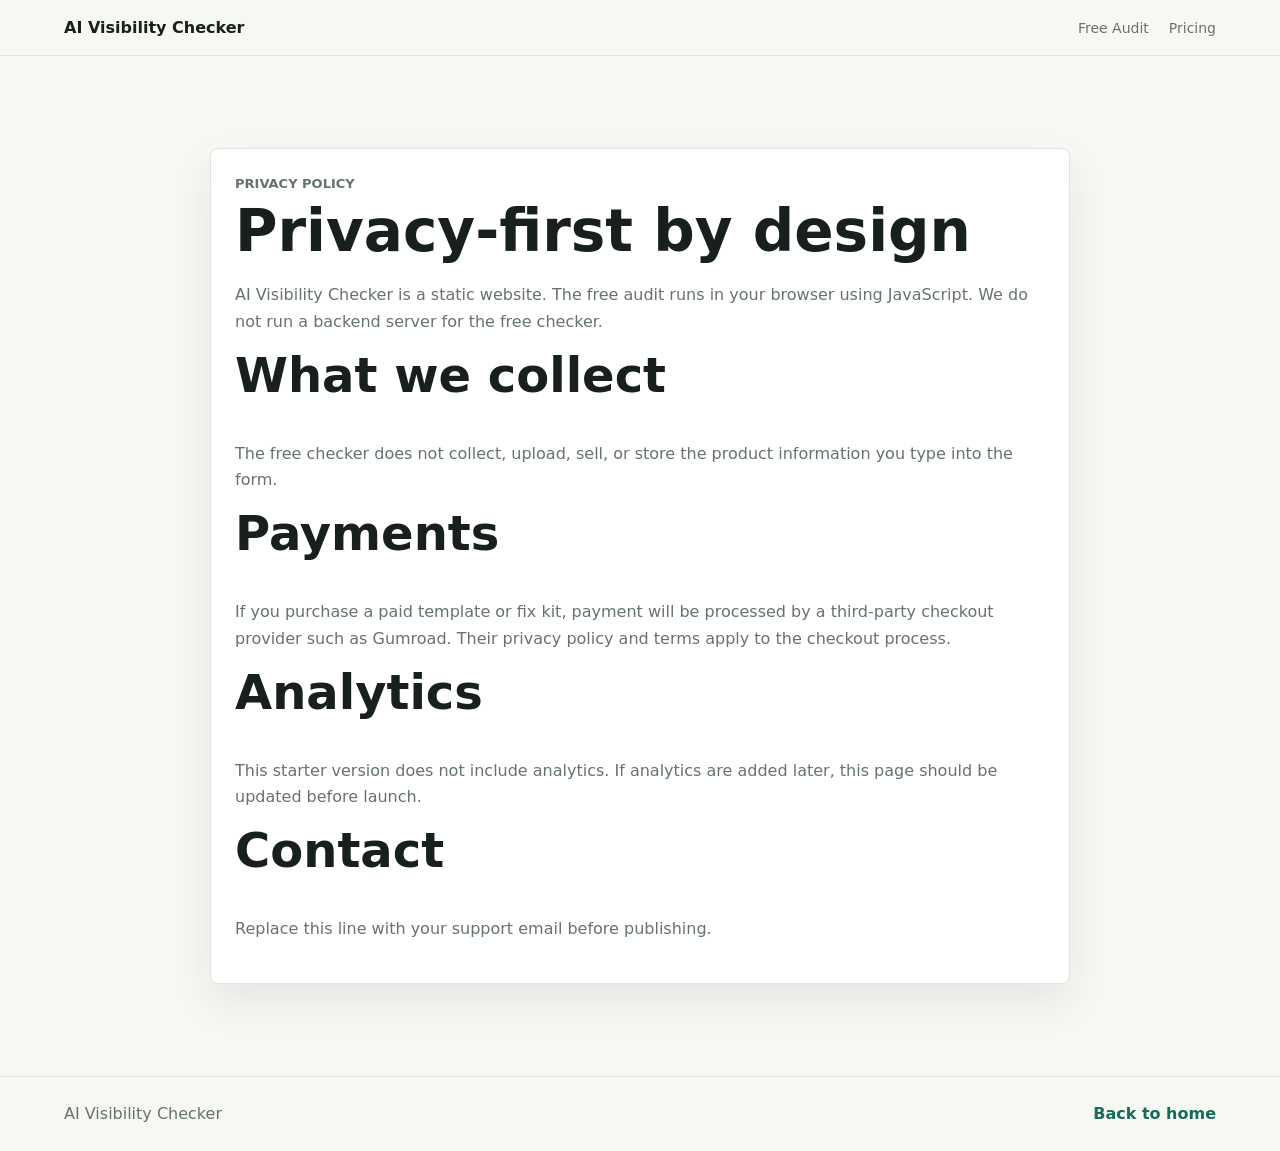
==== privacy.html @ 58398568 "Add files via upload" ====
<!doctype html>
<html lang="en">
  <head>
    <meta charset="UTF-8" />
    <meta name="viewport" content="width=device-width, initial-scale=1.0" />
    <title>Privacy Policy - AI Visibility Checker</title>
    <link rel="stylesheet" href="style.css" />
  </head>
  <body>
    <header class="topbar">
      <a class="brand" href="index.html">AI Visibility Checker</a>
      <nav>
        <a href="index.html#checker">Free Audit</a>
        <a href="index.html#pricing">Pricing</a>
      </nav>
    </header>

    <main class="checker">
      <section class="card" style="max-width: 860px; margin: 0 auto;">
        <p class="eyebrow">Privacy Policy</p>
        <h1 style="font-size: clamp(34px, 5vw, 58px);">Privacy-first by design</h1>
        <p>
          AI Visibility Checker is a static website. The free audit runs in your
          browser using JavaScript. We do not run a backend server for the free
          checker.
        </p>
        <h2>What we collect</h2>
        <p>
          The free checker does not collect, upload, sell, or store the product
          information you type into the form.
        </p>
        <h2>Payments</h2>
        <p>
          If you purchase a paid template or fix kit, payment will be processed
          by a third-party checkout provider such as Gumroad. Their privacy
          policy and terms apply to the checkout process.
        </p>
        <h2>Analytics</h2>
        <p>
          This starter version does not include analytics. If analytics are added
          later, this page should be updated before launch.
        </p>
        <h2>Contact</h2>
        <p>
          Replace this line with your support email before publishing.
        </p>
      </section>
    </main>

    <footer>
      <p>AI Visibility Checker</p>
      <a href="index.html">Back to home</a>
    </footer>
  </body>
</html>
---- style.css ----
:root {
  color-scheme: light;
  --bg: #f7f8f4;
  --panel: #ffffff;
  --ink: #17201b;
  --muted: #66736d;
  --line: #dfe5df;
  --accent: #166b59;
  --accent-dark: #0f4d41;
  --gold: #d89b25;
  --soft: #e9f3ee;
  font-family:
    Inter, ui-sans-serif, system-ui, -apple-system, BlinkMacSystemFont, "Segoe UI",
    sans-serif;
}

* {
  box-sizing: border-box;
}

body {
  margin: 0;
  background: var(--bg);
  color: var(--ink);
}

a {
  color: inherit;
  text-decoration: none;
}

.topbar {
  align-items: center;
  background: rgba(247, 248, 244, 0.92);
  border-bottom: 1px solid var(--line);
  display: flex;
  justify-content: space-between;
  padding: 18px clamp(18px, 5vw, 72px);
  position: sticky;
  top: 0;
  z-index: 10;
}

.brand {
  font-weight: 800;
}

nav {
  display: flex;
  gap: 20px;
  color: var(--muted);
  font-size: 14px;
}

.hero,
.checker,
.pricing {
  padding: clamp(48px, 8vw, 92px) clamp(18px, 5vw, 72px);
}

.hero {
  display: grid;
  gap: 34px;
  grid-template-columns: minmax(0, 1.2fr) minmax(280px, 0.8fr);
  min-height: 620px;
  align-items: center;
}

.eyebrow {
  color: var(--accent);
  font-size: 13px;
  font-weight: 800;
  letter-spacing: 0;
  margin: 0 0 10px;
  text-transform: uppercase;
}

h1,
h2,
h3,
p {
  margin-top: 0;
}

h1 {
  font-size: clamp(42px, 7vw, 82px);
  letter-spacing: 0;
  line-height: 0.96;
  margin-bottom: 22px;
  max-width: 980px;
}

h2 {
  font-size: clamp(30px, 4vw, 48px);
  letter-spacing: 0;
  line-height: 1.04;
}

h3 {
  font-size: 22px;
}

.subhead,
.section-heading p,
.card p,
footer {
  color: var(--muted);
  line-height: 1.65;
}

.subhead {
  font-size: 18px;
  max-width: 740px;
}

.hero-actions,
.copy-actions {
  display: flex;
  flex-wrap: wrap;
  gap: 12px;
  margin-top: 28px;
}

.button {
  align-items: center;
  border: 1px solid transparent;
  border-radius: 8px;
  cursor: pointer;
  display: inline-flex;
  font-weight: 800;
  justify-content: center;
  min-height: 46px;
  padding: 12px 18px;
}

.button.primary {
  background: var(--accent);
  color: #ffffff;
}

.button.primary:hover {
  background: var(--accent-dark);
}

.button.secondary {
  background: #ffffff;
  border-color: var(--line);
  color: var(--ink);
}

.button.full {
  width: 100%;
}

.hero-panel,
.card {
  background: var(--panel);
  border: 1px solid var(--line);
  border-radius: 8px;
  box-shadow: 0 18px 40px rgba(23, 32, 27, 0.08);
}

.hero-panel {
  padding: 26px;
}

.score-card {
  background: var(--soft);
  border-radius: 8px;
  margin-bottom: 20px;
  padding: 24px;
}

.score-card span,
.score-card small {
  color: var(--muted);
  display: block;
}

.score-card strong {
  display: inline-block;
  font-size: 78px;
  line-height: 1;
}

ul {
  padding-left: 20px;
}

li {
  margin: 10px 0;
}

.section-heading {
  margin: 0 auto 28px;
  max-width: 760px;
  text-align: center;
}

.tool-grid,
.price-grid {
  display: grid;
  gap: 24px;
  grid-template-columns: repeat(2, minmax(0, 1fr));
  margin: 0 auto;
  max-width: 1180px;
}

.card {
  padding: 24px;
}

label {
  color: var(--ink);
  display: block;
  font-size: 14px;
  font-weight: 800;
  margin-bottom: 16px;
}

input,
textarea {
  background: #fbfcf9;
  border: 1px solid var(--line);
  border-radius: 8px;
  color: var(--ink);
  display: block;
  font: inherit;
  margin-top: 8px;
  padding: 12px 13px;
  width: 100%;
}

textarea {
  resize: vertical;
}

.result-header {
  align-items: center;
  display: flex;
  gap: 16px;
  justify-content: space-between;
}

.score-ring {
  align-items: baseline;
  background: var(--soft);
  border-radius: 8px;
  display: flex;
  gap: 2px;
  min-width: 102px;
  padding: 16px;
}

.score-ring strong {
  font-size: 34px;
}

.score-ring span {
  color: var(--muted);
}

.report-output {
  background: #fbfcf9;
  border: 1px solid var(--line);
  border-radius: 8px;
  color: var(--muted);
  line-height: 1.6;
  margin-top: 18px;
  min-height: 330px;
  padding: 18px;
  white-space: pre-wrap;
}

.price-card .price {
  color: var(--ink);
  font-size: 48px;
  font-weight: 900;
  line-height: 1;
}

.featured {
  border-color: var(--gold);
}

footer {
  align-items: center;
  border-top: 1px solid var(--line);
  display: flex;
  justify-content: space-between;
  padding: 24px clamp(18px, 5vw, 72px);
}

footer p {
  margin: 0;
}

footer a {
  color: var(--accent);
  font-weight: 800;
}

@media (max-width: 820px) {
  .topbar,
  footer {
    align-items: flex-start;
    flex-direction: column;
    gap: 12px;
  }

  .hero,
  .tool-grid,
  .price-grid {
    grid-template-columns: 1fr;
  }

  .hero {
    min-height: auto;
  }

  nav {
    flex-wrap: wrap;
  }

  .result-header {
    align-items: flex-start;
    flex-direction: column;
  }
}
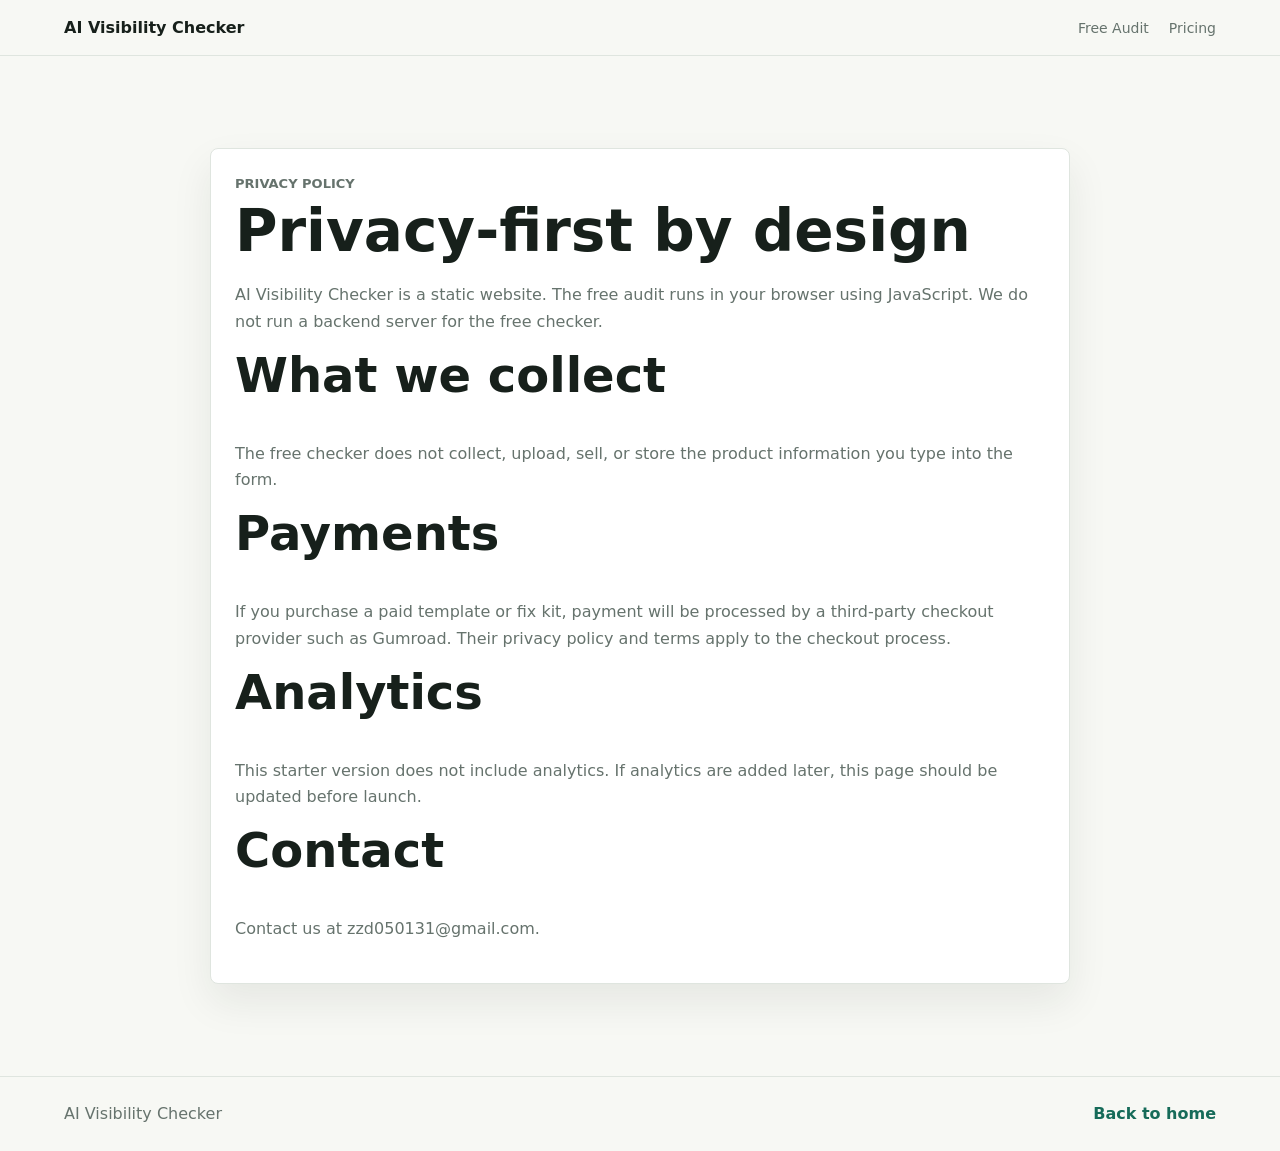
==== commit 9b595295: "Add files via upload" ====
--- a/privacy.html
+++ b/privacy.html
@@ -4,6 +4,11 @@
     <meta charset="UTF-8" />
     <meta name="viewport" content="width=device-width, initial-scale=1.0" />
     <title>Privacy Policy - AI Visibility Checker</title>
+    <meta
+      name="description"
+      content="Privacy policy for AI Visibility Checker, a static browser-based AI visibility audit tool."
+    />
+    <link rel="canonical" href="https://aivisibilitytools.github.io/ai-visibility-checker/privacy.html" />
     <link rel="stylesheet" href="style.css" />
   </head>
   <body>
@@ -42,7 +47,7 @@
         </p>
         <h2>Contact</h2>
         <p>
-          Replace this line with your support email before publishing.
+          Contact us at zzd050131@gmail.com.
         </p>
       </section>
     </main>
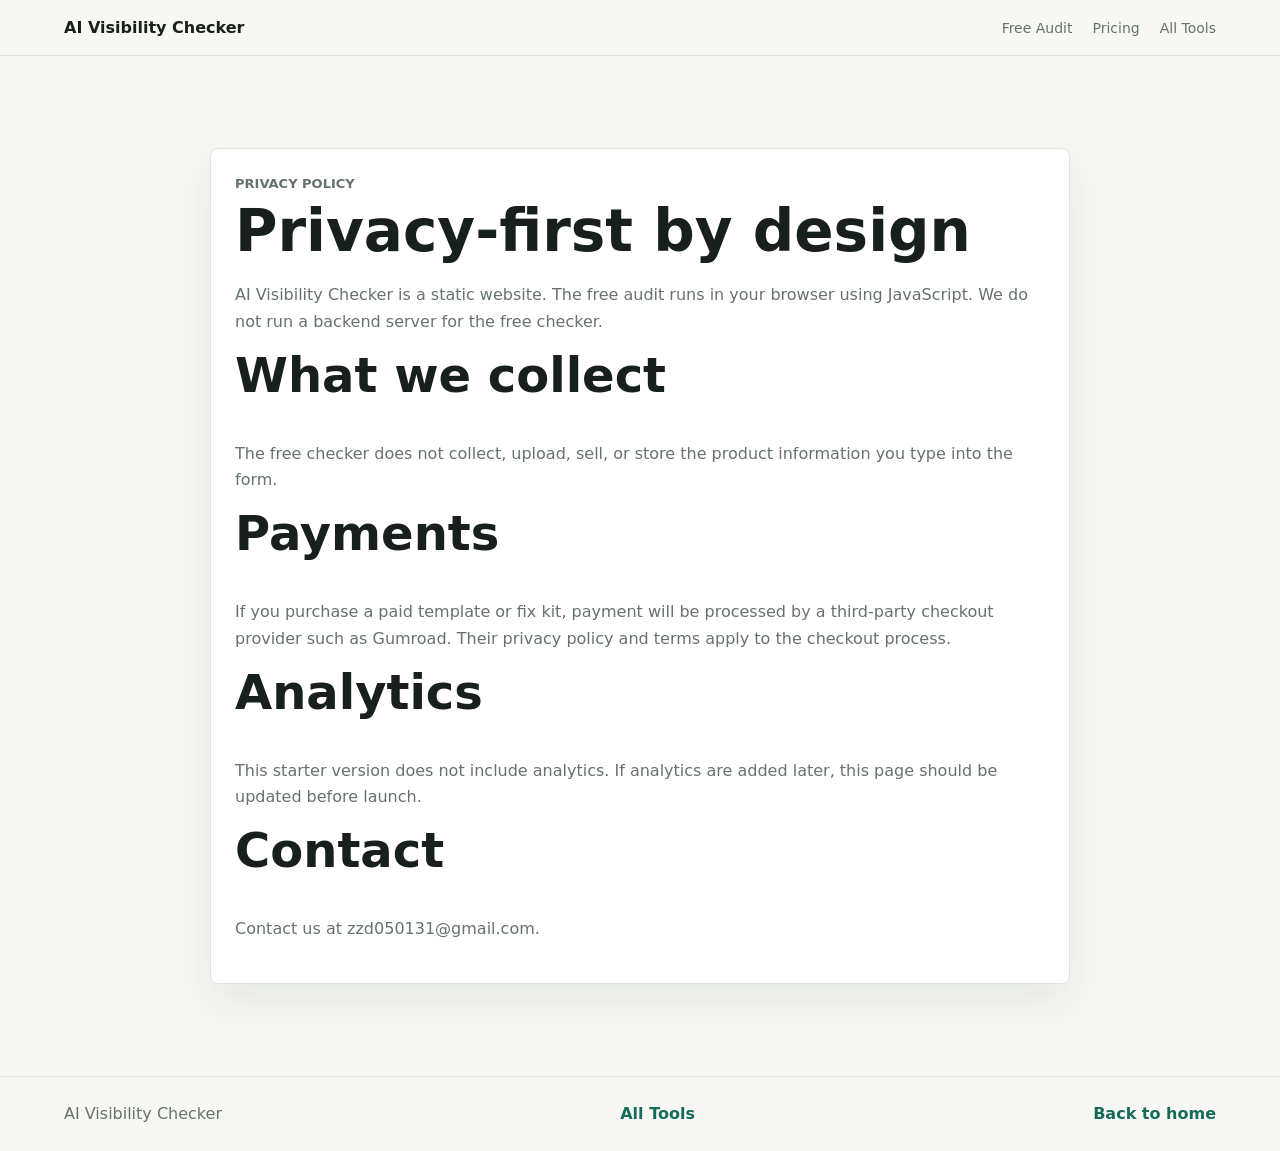
==== commit 378ca7dd: "Add files via upload" ====
--- a/privacy.html
+++ b/privacy.html
@@ -17,6 +17,7 @@
       <nav>
         <a href="index.html#checker">Free Audit</a>
         <a href="index.html#pricing">Pricing</a>
+        <a href="https://aivisibilitytools.github.io/micro-tool-network/">All Tools</a>
       </nav>
     </header>
 
@@ -54,6 +55,7 @@
 
     <footer>
       <p>AI Visibility Checker</p>
+      <a href="https://aivisibilitytools.github.io/micro-tool-network/">All Tools</a>
       <a href="index.html">Back to home</a>
     </footer>
   </body>
